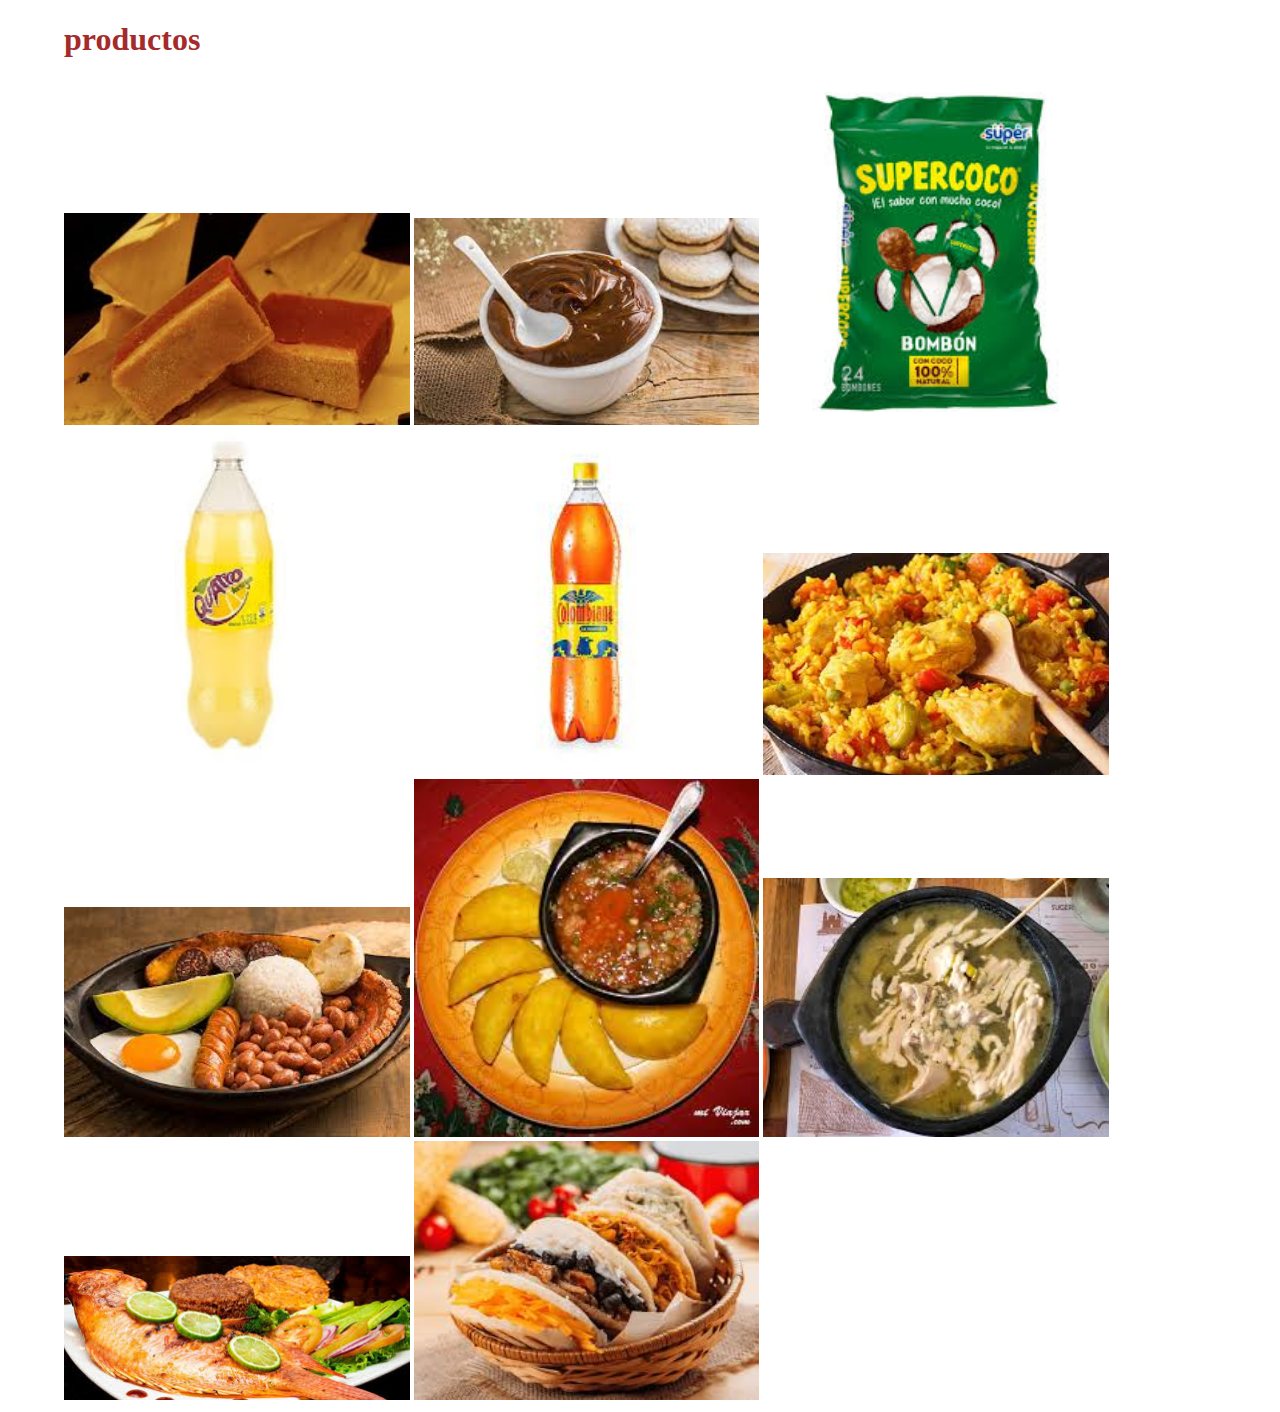
==== html/index.html @ 7869ae67 "subo trabajo tienda" ====
<!DOCTYPE html>
<html lang="en">
<head>
    <meta charset="UTF-8">
    <meta name="viewport" content="width=device-width, initial-scale=1.0">
    <title>Document</title>
    <link rel="stylesheet" href="../css/estilo.css">
</head>
<body>
    <div class="wrapper">
        <h1 class="titulo">productos</h1>
        <div class="card">
            <img  class="card-image" src="../source/bocadillo.jpg" alt="bocadillo">
        </div>
        <div class="card">
            <img class="card-image" src="../source/arequipe.jpg" alt="arequipe">
        </div>
        <div class="card">
            <img class="card-image" src="../source/coco.jpg" alt="supercoco">
        </div>
        <div class="card">
            <img class="card-image" src="../source/4.jpg" alt="cuatro">
        </div>
        <div class="card">
            <img class="card-image" src="../source/colombiana.jpg" alt="colombiana">
        </div>
        <div class="card">
            <img class="card-image" src="../source/arroz.jpg" alt="arroz">
        </div>
        <div class="card">
            <img class="card-image" src="../source/bandeja.jpg" alt="bandeja">
        </div>
        <div class="card">
            <img class="card-image" src="../source/empanada.jpg" alt="empanada">
        </div>
        <div class="card">
            <img class="card-image" src="../source/nice.jpg" alt="nice">
        </div>
        <div class="card">
            <img class="card-image" src="../source/pescado.jpg" alt="pescado">
        </div>
        <div class="card">
            <img class="card-image" src="../source/arepa.jpg" alt="arepa">
        </div>
    </div>
</body>
</html>
---- css/estilo.css ----
.wrapper{
    margin: auto;
    width: 90vw;
    min-height: 100vh;
}
.titulo{
    color: brown;
}
.card{
    width: 30%;
    display: inline-block;
}

.card-image{
    width: 100%;
}
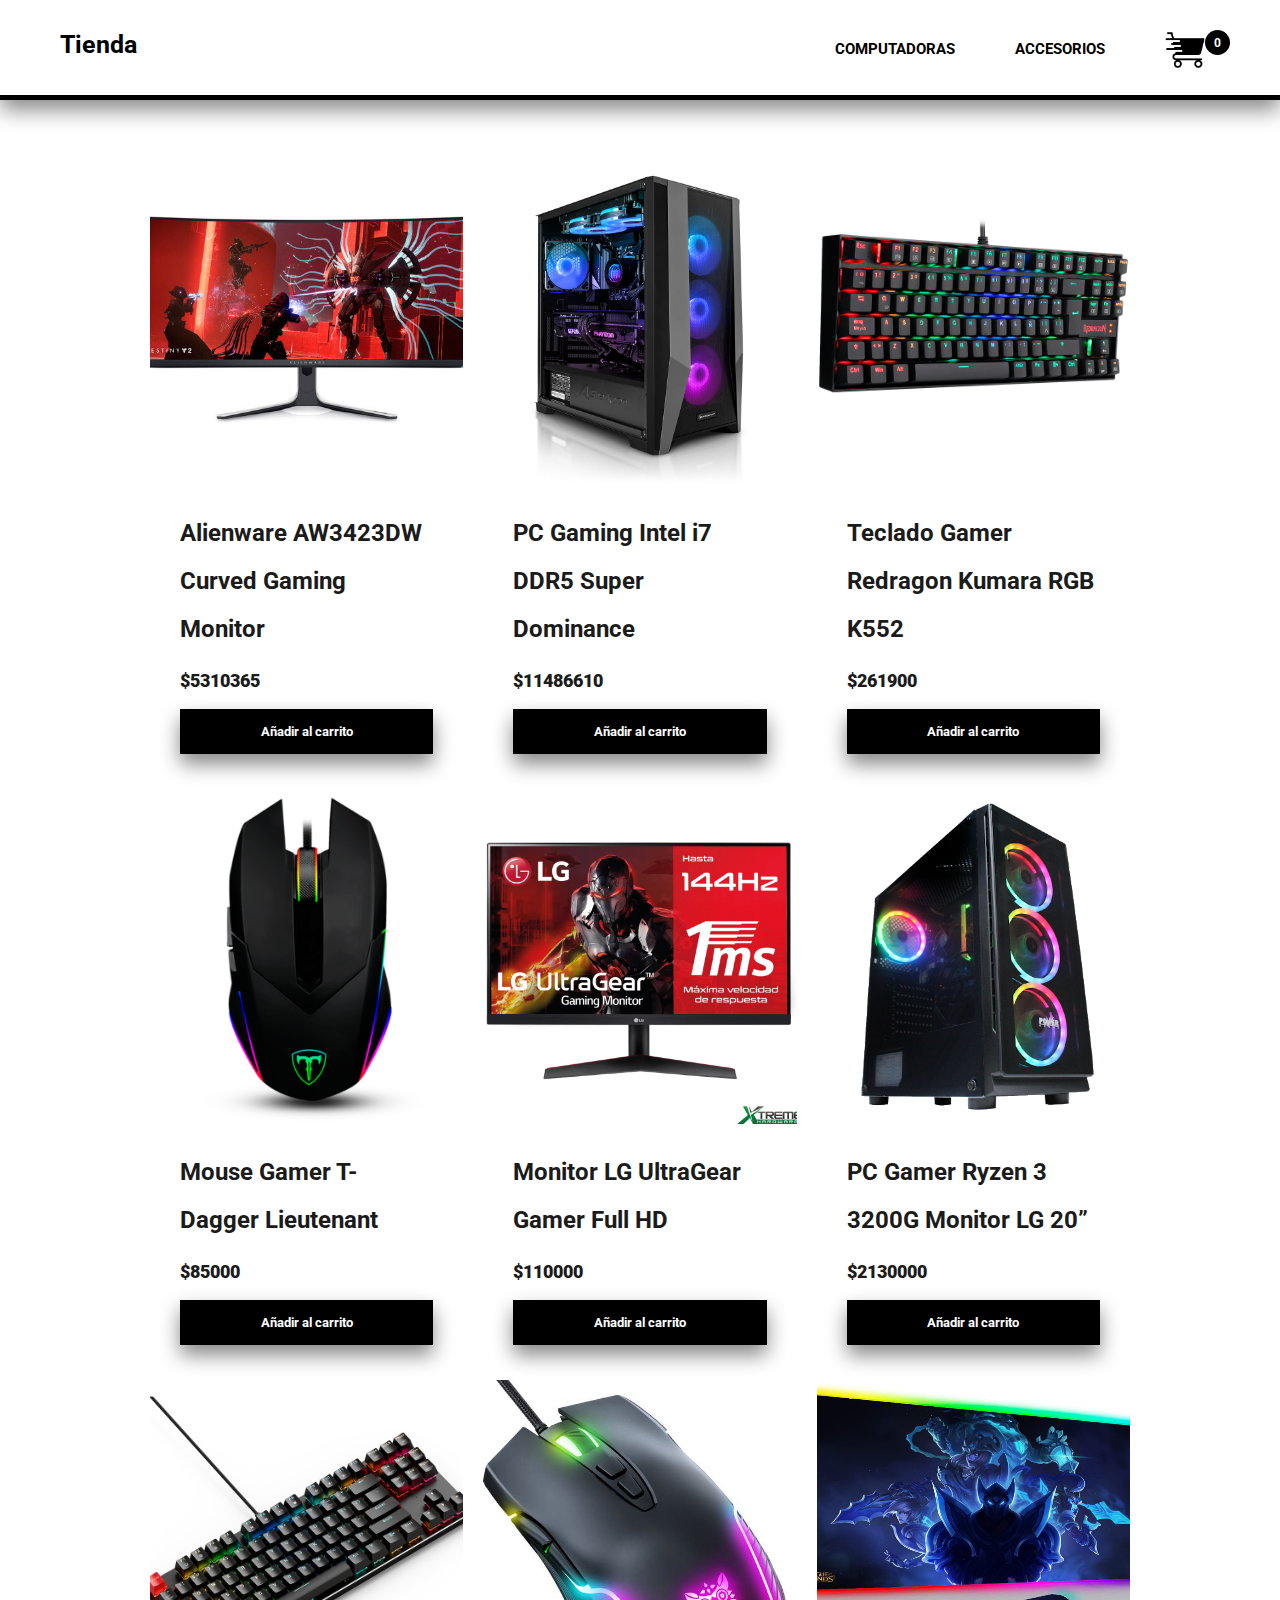
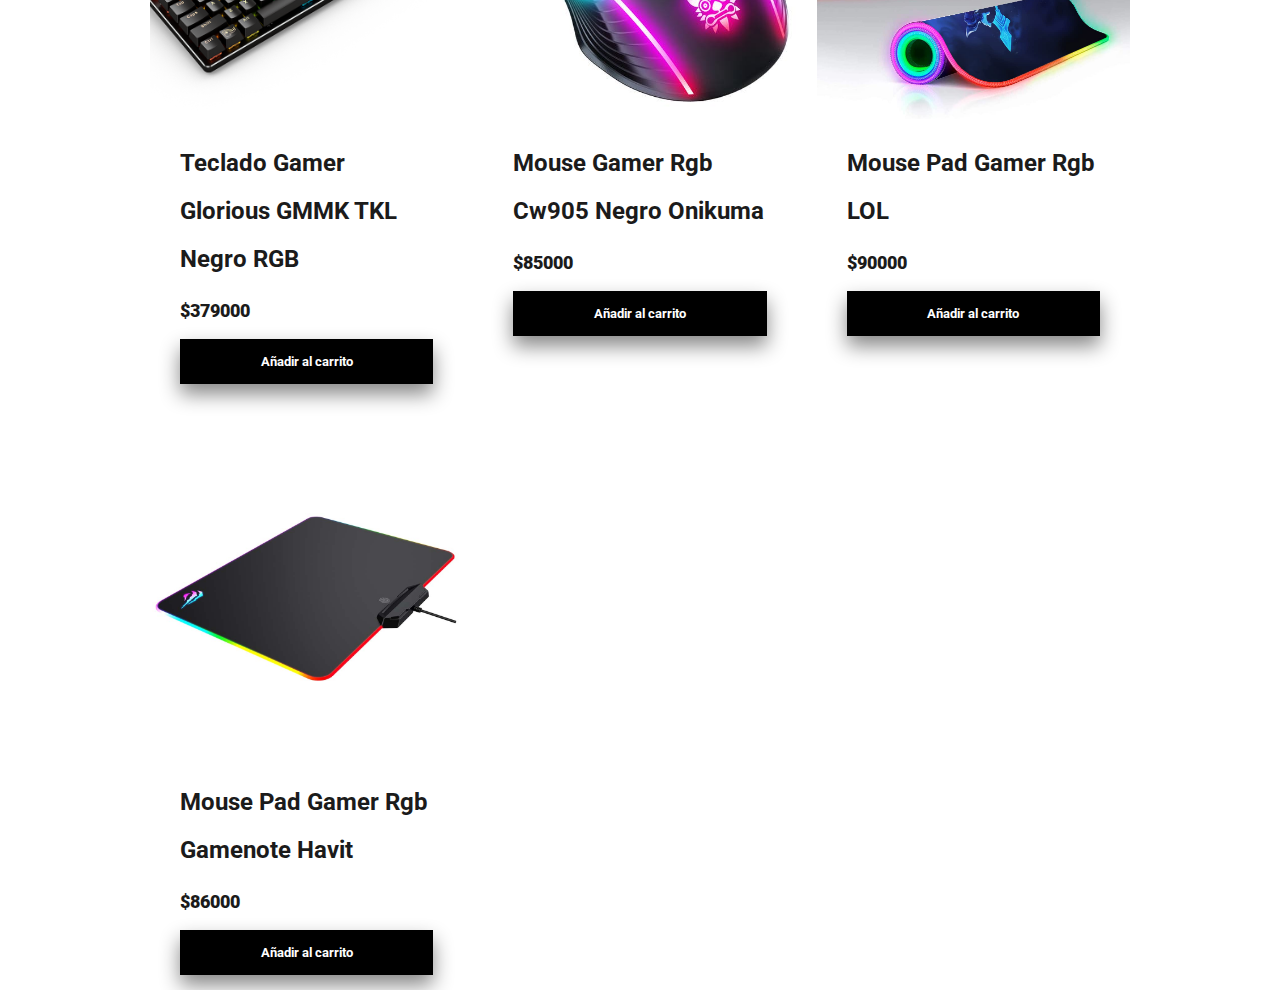
==== commit c313f926: "subo categorias de la tienda" ====
--- a/html/index.html
+++ b/html/index.html
@@ -1,47 +1,163 @@
 <!DOCTYPE html>
 <html lang="en">
+
 <head>
-    <meta charset="UTF-8">
-    <meta name="viewport" content="width=device-width, initial-scale=1.0">
-    <title>Document</title>
-    <link rel="stylesheet" href="../css/estilo.css">
+	<meta charset="UTF-8">
+	<meta http-equiv="X-UA-Compatible" content="IE=edge">
+	<meta name="viewport" content="width=device-width, initial-scale=1.0">
+	<title>Tienda</title>
+	<link rel="stylesheet" href="../css/styles.css">
 </head>
+
 <body>
-    <div class="wrapper">
-        <h1 class="titulo">productos</h1>
-        <div class="card">
-            <img  class="card-image" src="../source/bocadillo.jpg" alt="bocadillo">
-        </div>
-        <div class="card">
-            <img class="card-image" src="../source/arequipe.jpg" alt="arequipe">
-        </div>
-        <div class="card">
-            <img class="card-image" src="../source/coco.jpg" alt="supercoco">
-        </div>
-        <div class="card">
-            <img class="card-image" src="../source/4.jpg" alt="cuatro">
-        </div>
-        <div class="card">
-            <img class="card-image" src="../source/colombiana.jpg" alt="colombiana">
-        </div>
-        <div class="card">
-            <img class="card-image" src="../source/arroz.jpg" alt="arroz">
-        </div>
-        <div class="card">
-            <img class="card-image" src="../source/bandeja.jpg" alt="bandeja">
-        </div>
-        <div class="card">
-            <img class="card-image" src="../source/empanada.jpg" alt="empanada">
-        </div>
-        <div class="card">
-            <img class="card-image" src="../source/nice.jpg" alt="nice">
-        </div>
-        <div class="card">
-            <img class="card-image" src="../source/pescado.jpg" alt="pescado">
-        </div>
-        <div class="card">
-            <img class="card-image" src="../source/arepa.jpg" alt="arepa">
-        </div>
-    </div>
+	<header>
+		<h3><a href="../html/index.html">Tienda</a></h3>
+		<nav>
+			<ul>
+				<li><a href="../html/computadores.html">COMPUTADORAS</a></li>
+				<li><a href="../html/accesorios.html">ACCESORIOS</a></li>
+
+				<div class="container-icon">
+					<div class="container-cart-icon">
+						<img src="../source/carrito-de-compras.png" alt="carrito" class="icon-cart">
+
+						<div class="count-products">
+							<span id="contador-productos">0</span>
+						</div>
+					</div>
+				</div>
+		</nav>
+
+		<div class="container-cart-products hidden-cart">
+			<div class="row-product hidden">
+				<div class="cart-product">
+					<div class="info-cart-product">
+						<span class="cantidad-producto-carrito">1</span>
+						<p class="titulo-producto-carrito">Zapatos Nike</p>
+						<span class="precio-producto-carrito">$80</span>
+					</div>
+					<svg xmlns="http://www.w3.org/2000/svg" fill="none" viewBox="0 0 24 24" stroke-width="1.5"
+						stroke="currentColor" class="icon-close">
+						<path stroke-linecap="round" stroke-linejoin="round" d="M6 18L18 6M6 6l12 12" />
+					</svg>
+				</div>
+			</div>
+
+			<div class="cart-total hidden">
+				<h3>Total:</h3>
+				<span class="total-pagar">$200</span>
+			</div>
+			<p class="cart-empty">El carrito está vacío</p>
+		</div>
+	</header>
+
+
+	<div class="tienda">
+		<div class="container-items">
+			<div class="item">
+				<figure>
+					<img class="card-image" src="../source/destiny monitor.jpg" alt="monitor">
+				</figure>
+				<div class="info-product">
+					<h2>Alienware AW3423DW Curved Gaming Monitor</h2>
+					<p class="price">$5310365</p>
+					<button class="btn-add-cart">Añadir al carrito</button>
+				</div>
+			</div>
+			<div class="item">
+				<figure>
+					<img class="card-image" src="../source/gaming i7.jpg" alt="torre">
+				</figure>
+				<div class="info-product">
+					<h2>PC Gaming Intel i7 DDR5 Super Dominance</h2>
+					<p class="price">$11486610</p>
+					<button class="btn-add-cart">Añadir al carrito</button>
+				</div>
+			</div>
+			<div class="item">
+				<figure>
+					<img class="card-image" src="../source/kumara-rgb-6 teclado.png" alt="teclado">
+				</figure>
+				<div class="info-product">
+					<h2>Teclado Gamer Redragon Kumara RGB K552</h2>
+					<p class="price">$261900</p>
+					<button class="btn-add-cart">Añadir al carrito</button>
+				</div>
+			</div>
+			<div class="item">
+				<figure>
+					<img class="card-image" src="../source/mouse.png" alt="mouse">
+				</figure>
+				<div class="info-product">
+					<h2>Mouse Gamer T-Dagger Lieutenant</h2>
+					<p class="price">$85000</p>
+					<button class="btn-add-cart">Añadir al carrito</button>
+				</div>
+			</div>
+			<div class="item">
+				<figure>
+					<img class="card-image" src="../source/ultra gear monitor.jpg" alt="torre">
+				</figure>
+				<div class="info-product">
+					<h2>Monitor LG UltraGear Gamer Full HD</h2>
+					<p class="price">$110000</p>
+					<button class="btn-add-cart">Añadir al carrito</button>
+				</div>
+			</div>
+			<div class="item">
+				<figure>
+					<img class="card-image" src="../source/ryzen monitor.png" alt="monitor">
+				</figure>
+				<div class="info-product">
+					<h2>PC Gamer Ryzen 3 3200G Monitor LG 20”</h2>
+					<p class="price">$2130000</p>
+					<button class="btn-add-cart">Añadir al carrito</button>
+				</div>
+			</div>
+			<div class="item">
+				<figure>
+					<img class="card-image" src="../source/teclado piola.png" alt="teclado">
+				</figure>
+				<div class="info-product">
+					<h2>Teclado Gamer Glorious GMMK TKL Negro RGB </h2>
+					<p class="price">$379000</p>
+					<button class="btn-add-cart">Añadir al carrito</button>
+				</div>
+			</div>
+			<div class="item">
+				<figure>
+					<img class="card-image" src="../source/onikuma mouse.jpg" alt="mouse">
+				</figure>
+				<div class="info-product">
+					<h2>Mouse Gamer Rgb Cw905 Negro Onikuma</h2>
+					<p class="price">$85000</p>
+					<button class="btn-add-cart">Añadir al carrito</button>
+				</div>
+			</div>
+			<div class="item">
+				<figure>
+					<img class="card-image" src="../source/pad rgb.jpg" alt="mousepad">
+				</figure>
+				<div class="info-product">
+					<h2>Mouse Pad Gamer Rgb LOL</h2>
+					<p class="price">$90000</p>
+					<button class="btn-add-cart">Añadir al carrito</button>
+				</div>
+			</div>
+			<div class="item">
+				<figure>
+					<img class="card-image" src="../source/pad.jpg" alt="mousepad">
+				</figure>
+				<div class="info-product">
+					<h2>Mouse Pad Gamer Rgb Gamenote Havit </h2>
+					<p class="price">$86000</p>
+					<button class="btn-add-cart">Añadir al carrito</button>
+				</div>
+			</div>
+		</div>
+	</div>
+
+	<script src="../js/index.js"></script>
 </body>
+
 </html>--- a/css/styles.css
+++ b/css/styles.css
@@ -0,0 +1,249 @@
+/* Globales */
+@import url('https://fonts.googleapis.com/css2?family=Roboto:wght@300&display=swap');
+:root{
+    --clear: red;
+    --dark: blue;
+    --degradado:linear-gradient(90deg, var(--dark), var(--clear));
+}
+
+*{
+    margin: 0;
+    padding: 0;
+    box-sizing: border-box;
+    font-weight: bold;
+    font-family: 'Roboto', sans-serif;
+}
+body{
+    color: #1b1b1b;
+}
+.tienda{
+    margin: 0 150px;
+}
+
+nav {
+    background-color: #fff;
+    width: 100%;
+    height: 100px;
+    font-size: 15px;
+    border-bottom: 5px #000 solid;
+    margin-bottom: 50px;
+    box-shadow: 0 10px 20px #00000075;
+}
+
+nav ul li {
+    float: left;
+    padding: 10px;
+    margin: 10px;
+    list-style: none;
+    border-radius: 10px;
+}
+
+nav ul li a:hover{
+    background-color: #000;
+    color: #fff;
+    border-radius: 7px;
+}
+
+nav ul {
+    float: right;
+    padding: 20px;
+}
+
+a {
+    padding: 10px;
+    text-decoration: none;
+    color: #000;
+}
+
+h3 {
+    padding: 30px 50px;
+    font-size: 25px;
+    float: left;
+    color: #000;
+}
+
+
+.icon-cart{
+    width: 40px;
+    height: 40px;
+    stroke: #000;
+}
+
+.icon-cart:hover{
+    cursor: pointer;
+}
+
+img{
+    max-width: 100%;
+}
+
+/* Header */
+
+
+.container-icon{
+    padding: 10px;
+    margin: 0 20px;
+    float: right;
+}
+
+.count-products{
+    float: right;
+
+    background-color: #000;
+    color: #fff;
+    width: 25px;
+    height: 25px;
+
+    display: flex;
+    justify-content: center;
+    align-items: center;
+    border-radius: 50%;
+}
+
+#contador-productos{
+    font-size: 12px;
+}
+
+.container-cart-products{
+    position: absolute;
+    top: 50px;
+    right: 0;
+
+    background-color: #fff;
+    width: 400px;
+    z-index: 1;
+    box-shadow: 0 10px 20px #00000075;
+    border-radius: 10px;
+    
+}
+
+.cart-product{
+    display: flex;
+    align-items: center;
+    justify-content: space-between;
+    padding: 30px;
+
+    border-bottom: 1px solid #00000033;
+
+}
+
+.info-cart-product{
+    display: flex;
+    justify-content: space-between;
+    flex: 0.8;
+}
+
+.titulo-producto-carrito{
+    font-size: 20px;
+
+}
+
+.precio-producto-carrito{
+    font-weight: 700;
+    font-size: 20px;
+    margin-left: 10px;
+}
+
+.cantidad-producto-carrito{
+    font-weight: 400;
+    font-size: 20px;
+}
+
+.icon-close{
+    width: 25px;
+    height: 25px;
+}
+
+.icon-close:hover{
+    stroke: red;
+    cursor: pointer;
+}
+
+.cart-total{
+    display: flex;
+    justify-content: center;
+    align-items: center;
+    padding: 20px 0;
+    gap: 20px;
+}
+
+.cart-total h3{
+    font-size: 20px;
+    font-weight: 700;
+}
+
+.total-pagar{
+    font-size: 20px;
+    font-weight: 900;
+}
+
+.hidden-cart{
+    display: none;
+}
+
+
+
+
+/* Main */
+.container-items{
+    display: grid;
+    grid-template-columns: repeat(3, 1fr);
+    gap: 20px;
+}
+
+.item{
+    border-radius: 10px;
+}
+
+.item:hover{
+    box-shadow: 0 10px 20px #0000007c;
+}
+
+.item img{
+    width: 100%;
+    height: 340px;
+    object-fit: cover;
+    border-radius: 10px 10px 0 0;
+    transition: all .5s;
+}
+
+.item figure{
+    overflow: hidden;
+}
+
+.item:hover img{
+    transform: scale(1.2);
+}
+
+.info-product{
+    padding: 15px 30px;
+    line-height: 2;
+    display: flex;
+    flex-direction: column;
+    gap: 10px;
+}
+
+.price{
+    font-size: 18px;
+    font-weight: 900;
+}
+
+.info-product button{
+    border: none;
+    background: none;
+    background-color: #000;
+    color: #fff;
+    padding: 15px 10px;
+    cursor: pointer;
+    box-shadow: 0 10px 20px #00000079;
+}
+
+.cart-empty{
+    padding: 20px;
+    text-align: center;
+}
+
+
+.hidden{
+    display: none;
+}
